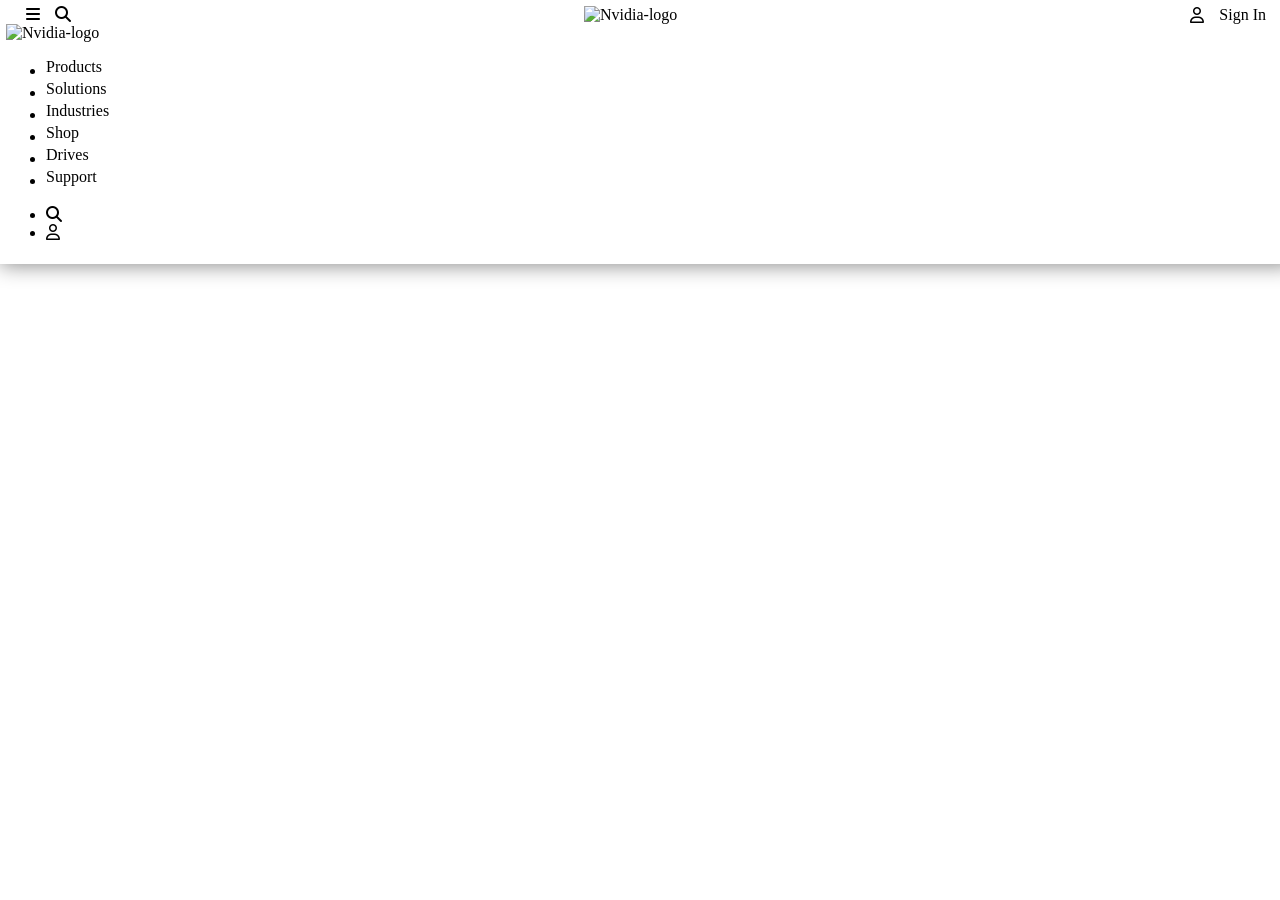
==== nvidia-site/index.html @ d1b40513 "wendy complete's navbar" ====
<!DOCTYPE html>
<html lang="en">
  <head>
    <meta charset="UTF-8" />
    <meta name="viewport" content="width=device-width, initial-scale=1.0" />
    <link rel="stylesheet" href="styles.css" />

    <link
      rel="stylesheet"
      href="https://cdnjs.cloudflare.com/ajax/libs/font-awesome/6.5.1/css/all.min.css"
    />

    <link href="https://unpkg.com/aos@2.3.4/dist/aos.css" rel="stylesheet" />

    <title>Nvidia</title>
  </head>
  <body>
    <header class="navBar">
      <nav
        class="lg:hidden navBar-section"
        role="navigation"
        aria-label="Main navigation"
      >
        <div data-aos="zoom-in" class="Icons flex justify-center items-center">
          <input
            type="checkbox"
            id="NavBar"
            aria-label="Open navigation menu"
            aria-controls="mobile-menu"
            aria-expanded="false"
          />
          <label for="NavBar">
            <i class="fa fa-bars" aria-hidden="true"></i>
          </label>

          <div class="NavMenu">
            <img
              src="https://blog.logomyway.com/wp-content/uploads/2022/01/NVIDIA-logo-768x224.png"
              alt="Nvidia-logo"
            />

            <div  class="border-transparent mt-10">
              <div>
                <input
                  type="checkbox"
                  id="products"
                  aria-controls="products-panel"
                  aria-expanded="false"
                />
                <label
                  for="products"
                  class="flex justify-between items-center p-2 LableOne"
                >
                  Products
                  <i class="fa-solid fa-chevron-down" aria-hidden="true"></i>
                </label>
                <div class="FirstAccordion">
                  <ul>
                    <li>Cloud Services</li>
                    <li>Data Center</li>
                    <li>Embedded System</li>
                    <li>Laptops</li>
                  </ul>
                </div>
              </div>
            </div>

            <div class="border-transparent">
              <div class="">
                <input type="checkbox" id="solutions" />
                <label
                  for="solutions"
                  class="flex justify-between items-center p-2"
                >
                  Solutions <i class="fa-solid fa-chevron-down"></i>
                </label>
                <div class="SecondAccordion">
                  <ul>
                    <li>Artifical Intelligence</li>
                    <li>Cloud and Data Center</li>
                    <li>Robotics and Edge AI</li>
                    <li>Autonomous Vehicles</li>
                  </ul>
                </div>
              </div>
            </div>

            <div class="border-transparent other-options">
              <ul role="list">
                <li tabindex="0">Industries</li>
                <li tabindex="0">Shop</li>
                <li tabindex="0">Drivers</li>
                <li tabindex="0">Support</li>
              </ul>
            </div>
          </div>

          <i
            class="fa-solid fa-magnifying-glass"
            role="button"
            aria-label="Search"
            tabindex="0"
          ></i>
        </div>

        <div data-aos="zoom-in" class="CompanyLogo">
          <img
            src="https://blog.logomyway.com/wp-content/uploads/2022/01/NVIDIA-logo-768x224.png"
            alt="Nvidia-logo"
          />
        </div>

        <div data-aos="zoom-in" class="SignIn" role="button" tabindex="0" aria-label="Sign in">
          <i class="fa-regular fa-user" aria-hidden="true"></i> Sign In
        </div>
      </nav>

      <nav
        class="hidden lg:flex justify-between"
        role="navigation"
        aria-label="Main navigation"
      >
        <div data-aos="zoom-in" class="CompanyLogo flex gap-20">
          <img
            src="https://blog.logomyway.com/wp-content/uploads/2022/01/NVIDIA-logo-768x224.png"
            alt="Nvidia-logo"
          />
        </div>

        <div data-aos="zoom-in" class="border-transparent flex">
          <ul class="NavBarUl flex justify-center items-center gap-20">
            <li>
              <div class="ProductLi">
                <span>Products</span>
                <div
                  class="border-transparent ProductData"
                  role="menu"
                  aria-label="Products submenu"
                >
                  <ul>
                    <li>Cloud Services</li>
                    <li>Data Center</li>
                    <li>Embedded System</li>
                    <li>Laptops</li>
                  </ul>

                  <div></div>
                </div>
              </div>
            </li>
            <li>
              <div class="SolutionLi">
                <span>Solutions</span>
                <div
                  class="border-transparent SolutionData"
                  role="menu"
                  aria-label="Solution submenu"
                >
                  <ul>
                    <li>Artifical Intelligence</li>
                    <li>Cloud and Data Center</li>
                    <li>Robotics and Edge AI</li>
                    <li>Autonomous Vehicles</li>
                  </ul>

                  <div></div>
                </div>
              </div>
            </li>
            <li><span>Industries</span></li>
            <li><span>Shop</span></li>
            <li><span>Drives</span></li>
            <li><span>Support</span></li>
          </ul>
        </div>

        <div data-aos="zoom-in" class="border-transparent flex mr-10">
          <ul class="flex justify-center items-center gap-5">
            <li>
              <i class="fa-solid fa-magnifying-glass"></i>
            </li>
            <li><i class="fa-regular fa-user"></i></li>
          </ul>
        </div>
      </nav>
    </header>

    <script src="https://cdn.tailwindcss.com"></script>
    <script src="https://unpkg.com/aos@2.3.4/dist/aos.js"></script>
  </body>

  <script>
    AOS.init({
      duration: 600,
      easing: "ease-out-cubic",
      once: false,
      offset: 80,
    });
  </script>
</html>
---- nvidia-site/styles.css ----
body {
  margin: 0;
  padding: 0;
  overflow-x: hidden;
  box-sizing: border-box;
}

.navBar {
  border: 1px solid transparent;
  padding: 5px;
  box-shadow: 0px 0px 20px 0.5px rgba(0, 0, 0, 0.477);
  position: fixed;
  width: 100%;
  top: 0;
}

.fa-bars {
  position: relative;
  z-index: 999;
}

.CompanyLogo img {
  width: 150px;
  height: 40px;
}

.navBar-section {
  display: flex;
  justify-content: space-between;
  align-items: center;
}

.Icons {
  padding-left: 20px;
  display: flex;
  gap: 15px;
  cursor: pointer;
}

.SignIn {
  padding-right: 20px;
  display: flex;
  gap: 15px;
  justify-content: center;
  align-items: center;
  cursor: pointer;
}

#NavBar {
  position: absolute;
  cursor: pointer;
  opacity: 0;
}

.NavMenu {
  border: 1px solid transparent;
  position: absolute;
  top: 0;
  left: 0;
  width: 100vw;
  height: 100vh;
  background-color: white;
  font-family: "Lucida Sans", "Lucida Sans Regular", "Lucida Grande",
    "Lucida Sans Unicode", Geneva, Verdana, sans-serif;
  padding: 40px 0px;
  transform: translateX(-100%);
  opacity: 0;
  transition: 0.7s ease all;
}

#NavBar:checked ~ .NavMenu {
  transform: translateX(0%);
  opacity: 1;
  transition: 0.7s ease all;
}

.NavMenu img {
  width: 200px;
  height: 70px;
  margin: auto;
}

#products,
#solutions {
  position: absolute;
  opacity: 0;
}

.FirstAccordion,
.SecondAccordion {
  height: 0px;
  overflow: hidden;
  transition: 0.6s ease all;
  background-color: rgba(227, 227, 227, 0.79);
}

.FirstAccordion ul li {
  margin-top: 20px;
  padding-left: 10px;
}

.SecondAccordion ul li {
  margin-top: 20px;
  padding-left: 10px;
}

#products:checked ~ .FirstAccordion {
  height: 200px;
  transition: 0.6s ease all;
}

#products:checked + label .fa-chevron-down {
  transition: 0.6s ease all;
  transform: rotate(180deg);
}

#solutions:checked ~ .SecondAccordion {
  height: 200px;
  transition: 0.6s ease all;
}

#solutions:checked + label .fa-chevron-down {
  transition: 0.6s ease all;
  transform: rotate(180deg);
}

.other-options ul li {
  padding: 5px;
  margin-top: 5px;
}

.NavBarUl li span {
  display: inline-block;
  cursor: pointer;
  overflow: hidden;
  position: relative;
}

.NavBarUl li span::before {
  content: "";
  border: 1px solid transparent;
  position: absolute;
  bottom: 0;
  width: 100%;
  transition: 0.7s ease all;
  transform: translateX(-100%);
}

.NavBarUl li span:hover::before {
  transition: 0.7s ease all;
  transform: translateX(0%);
}

.ProductData,
.SolutionData {
  border: 2px solid green;
  position: absolute;
  width: 200px;
  height: 200px;
  bottom: -210px;
  background-color: white;
  opacity: 0;
  transform: translateY(20px);
  transition: 0.7s ease all;
  pointer-events: none;
  visibility: hidden;
  display: flex;
  justify-content: center;
  align-items: center;
  text-align: center;
  border-radius: 20px;
  box-shadow: 0px 0px 20px 0.5px rgba(0, 0, 0, 0.505);
}

.ProductData ul li {
  position: relative;
  margin-top: 10px;
}

.SolutionData ul li {
  position: relative;
  margin-top: 10px;
}

.ProductLi:hover .ProductData,
.ProductData:hover {
  border: 2px solid green;
  opacity: 1;
  transform: translateY(0);
  pointer-events: auto;
  visibility: visible;
}

.SolutionLi { position: relative; }

.SolutionLi:hover .SolutionData,
.SolutionData:hover {
  border: 2px solid green;
  opacity: 1;
  transform: translateY(0);
  pointer-events: auto;
  visibility: visible;
}
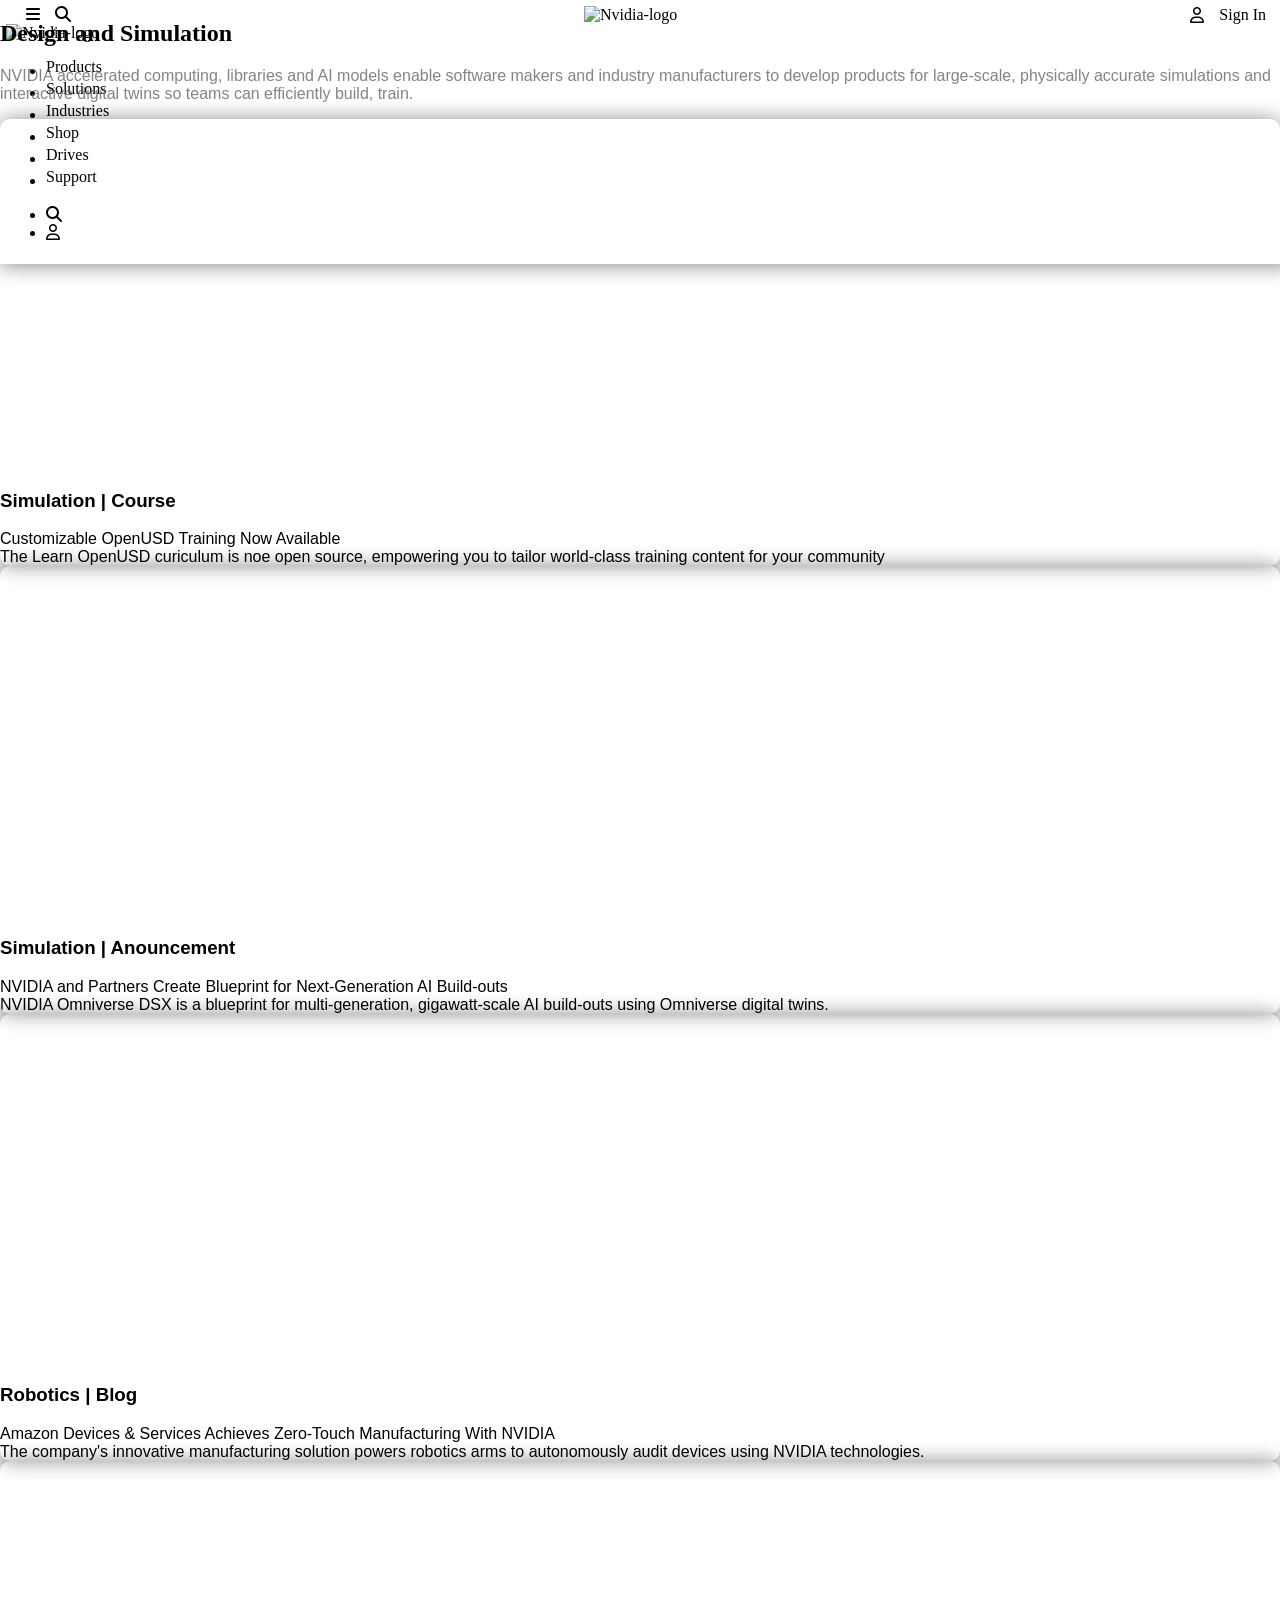
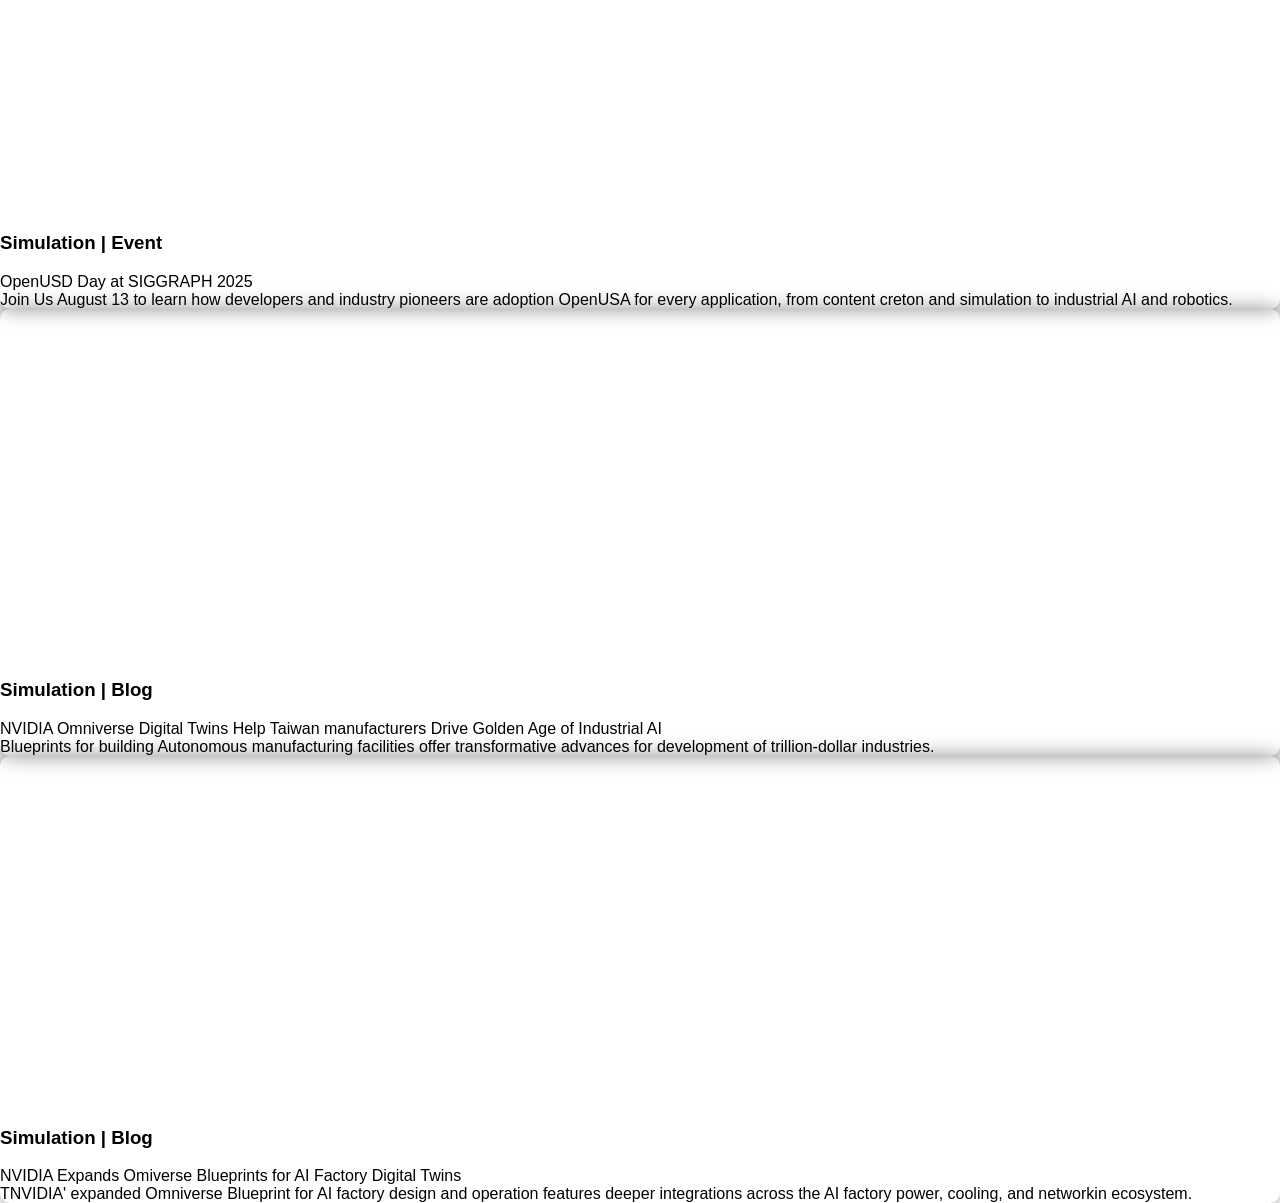
==== commit fe5b24eb: "add design section wendy done it" ====
--- a/nvidia-site/index.html
+++ b/nvidia-site/index.html
@@ -1,4 +1,4 @@
-<!DOCTYPE html>
+<!doctype html>
 <html lang="en">
   <head>
     <meta charset="UTF-8" />
@@ -39,7 +39,7 @@
               alt="Nvidia-logo"
             />
 
-            <div  class="border-transparent mt-10">
+            <div class="border-transparent mt-10">
               <div>
                 <input
                   type="checkbox"
@@ -110,7 +110,13 @@
           />
         </div>
 
-        <div data-aos="zoom-in" class="SignIn" role="button" tabindex="0" aria-label="Sign in">
+        <div
+          data-aos="zoom-in"
+          class="SignIn"
+          role="button"
+          tabindex="0"
+          aria-label="Sign in"
+        >
           <i class="fa-regular fa-user" aria-hidden="true"></i> Sign In
         </div>
       </nav>
@@ -185,6 +191,131 @@
       </nav>
     </header>
 
+    <!-- Wendy doing design section -->
+
+    <section class="design-section mt-20 text-center" aria-labelledby="design-heading">
+      <h2 class="font-[500] text-[30px]" data-aos="zoom-in">
+        Design and Simulation
+      </h2>
+
+      <p
+        class="text-center w-[80%] m-auto mt-5 DesignSubHead"
+        data-aos="zoom-in"
+      >
+        NVIDIA accelerated computing, libraries and AI models enable software
+        makers and industry manufacturers to develop products for large-scale,
+        physically accurate simulations and interactive digital twins so teams
+        can efficiently build, train.
+      </p>
+
+      <div class=" flex flex-wrap justify-center gap-10 DesignCards" role="list">
+
+        <article
+          class="border-2 border-gray-300 w-[80%] md:w-[450px] mt-5 DesignOne"
+          role="listitem"
+          data-aos="zoom-in"
+        >
+          <div class="imgsectionOne" aria-hidden="true"></div>
+          <h3 class="mt-5 font-[600] text-[22px] headOne">
+            Simulation | Course
+          </h3>
+          <div class="mt-4 text-[18px] w-[80%] m-auto subHeadOne">
+            Customizable OpenUSD Training Now Available
+          </div>
+          <div class="m-5 text-[15px] LinesHeadOne">
+            The Learn OpenUSD curiculum is noe open source, empowering you to
+            tailor world-class training content for your community
+          </div>
+        </article>
+
+        <article 
+          class="mt-5 border-2 border-gray-300 w-[80%]  md:w-[450px] DesignTwo"
+          data-aos="zoom-in"
+          role="listitem"
+        >
+          <div class="imgsectionTwo" aria-hidden="true"></div>
+          <h3 class="mt-5 font-[600] text-[22px] headTwo">
+            Simulation | Anouncement
+          </h3>
+          <div class="mt-4 text-[18px] w-[80%] m-auto subHeadTwo">
+            NVIDIA and Partners Create Blueprint for Next-Generation AI Build-outs
+          </div>
+          <div class="m-5 text-[15px] LinesHeadTwo">
+            NVIDIA Omniverse DSX is a blueprint for multi-generation, gigawatt-scale AI build-outs using Omniverse digital twins.
+          </div>
+        </article>
+
+        <article
+          class="mt-5 border-2 border-gray-300 w-[80%]  md:w-[450px] DesignThree"
+          data-aos="zoom-in"
+          role="listitem"
+        >
+          <div class="imgsectionThree" aria-hidden="true"></div>
+          <h3 class="mt-5 font-[600] text-[22px] headThree">
+            Robotics | Blog
+          </h3>
+          <div class="mt-4 text-[18px] w-[80%] m-auto subHeadThree">
+            Amazon Devices & Services Achieves Zero-Touch Manufacturing With NVIDIA
+          </div>
+          <div class="m-5 text-[15px] LinesHeadThree">
+            The company's innovative manufacturing solution powers robotics arms to autonomously audit devices using NVIDIA technologies. 
+          </div>
+        </article>
+
+        <article
+          class="mt-5 border-2 border-gray-300 w-[80%]  md:w-[450px] DesignFour"
+          data-aos="zoom-in"
+          role="listitem"
+        >
+          <div class="imgsectionFour" aria-hidden="true"></div>
+          <h3 class="mt-5 font-[600] text-[22px] headFour">
+            Simulation | Event
+          </h3>
+          <div class="mt-4 text-[18px] w-[80%] m-auto subHeadFour">
+            OpenUSD Day at SIGGRAPH 2025
+          </div>
+          <div class="m-5 text-[15px] LinesHeadFour">
+            Join Us August 13 to learn how developers and industry pioneers are adoption OpenUSA for every application, from content creton and simulation to industrial AI and robotics. 
+          </div>
+        </article>
+
+        <article
+          class="mt-5 border-2 border-gray-300 w-[80%]  md:w-[450px] DesignFive"
+          data-aos="zoom-in"
+          role="listitem"
+        >
+          <div class="imgsectionFive" aria-hidden="true"></div>
+          <h3 class="mt-5 font-[600] text-[22px] headFive">
+            Simulation | Blog
+          </h3>
+          <div class="mt-4 text-[18px] w-[80%] m-auto subHeadFive">
+            NVIDIA Omniverse Digital Twins Help Taiwan manufacturers Drive Golden Age of Industrial AI
+          </div>
+          <div class="m-5 text-[15px] LinesHeadFive">
+            Blueprints for building Autonomous manufacturing facilities offer transformative advances for development of trillion-dollar industries.
+          </div>
+        </article>
+
+        <article
+          class="mt-5 border border-2 border-gray-300 w-[80%]  md:w-[450px] DesignSix"
+          role="listitem"
+          data-aos="zoom-in"
+        >
+          <div class="imgsectionSix" aria-hidden="true"></div>
+          <h3 class="mt-5 font-[600] text-[22px] headSix">
+            Simulation | Blog
+          </h3>
+          <div class="mt-4 text-[18px] w-[80%] m-auto subHeadSix">
+            NVIDIA Expands Omiverse Blueprints for AI Factory Digital Twins
+          </div>
+          <div class="m-5 text-[15px] LinesHeadSix">
+            TNVIDIA' expanded Omniverse Blueprint for AI factory design and operation features deeper integrations across the AI factory power, cooling, and networkin ecosystem.
+          </div>
+        </article>
+
+      </div>
+    </section>
+
     <script src="https://cdn.tailwindcss.com"></script>
     <script src="https://unpkg.com/aos@2.3.4/dist/aos.js"></script>
   </body>
--- a/nvidia-site/styles.css
+++ b/nvidia-site/styles.css
@@ -60,7 +60,8 @@
   width: 100vw;
   height: 100vh;
   background-color: white;
-  font-family: "Lucida Sans", "Lucida Sans Regular", "Lucida Grande",
+  font-family:
+    "Lucida Sans", "Lucida Sans Regular", "Lucida Grande",
     "Lucida Sans Unicode", Geneva, Verdana, sans-serif;
   padding: 40px 0px;
   transform: translateX(-100%);
@@ -191,7 +192,9 @@
   visibility: visible;
 }
 
-.SolutionLi { position: relative; }
+.SolutionLi {
+  position: relative;
+}
 
 .SolutionLi:hover .SolutionData,
 .SolutionData:hover {
@@ -201,3 +204,56 @@
   pointer-events: auto;
   visibility: visible;
 }
+
+.DesignSubHead {
+  font-family: "Roboto", sans-serif;
+  color: rgba(94, 94, 94, 0.765);
+}
+
+.DesignOne, .DesignTwo, .DesignThree, .DesignFour, .DesignFive, .DesignSix {
+  box-shadow: 0px 0px 20px 0.2px rgba(0, 0, 0, 0.432);
+  border-radius: 10px;
+  overflow: hidden;
+}
+
+.DesignCards {
+  font-family: "Roboto", sans-serif;
+}
+
+.imgsectionOne, .imgsectionTwo, .imgsectionThree, .imgsectionFour, .imgsectionFive, .imgsectionSix {
+  height: 350px;
+  border: 1px solid transparent;
+  background-position: center;
+  background-repeat: no-repeat;
+  background-size: cover;
+}
+
+.imgsectionOne {
+  background-image: url(https://www.nvidia.com/content/dam/en-zz/Solutions/learn/learning-path/openusd/learn-openusd-og-1200x630.jpg);
+}
+
+
+.imgsectionTwo {
+  background-image: url(https://gam3s.gg/_next/image/?url=https%3A%2F%2Fassets.gam3s.gg%2FNvidia_Unveils_AI_Blueprint_to_Transform_Video_Analysis_e79e3f368a.png&w=3840&q=75);
+}
+
+
+.imgsectionThree {
+  background-image: url(https://blogs.nvidia.com/wp-content/uploads/2025/09/UK-Visit-MAT10296_isp.jpg);
+}
+
+
+.imgsectionFour {
+  background-image: url(https://aousd.org/wp-content/uploads/sites/28/2024/08/unnamed-3-1024x677.png);
+}
+
+
+.imgsectionFive {
+  background-image: url(https://blogs.nvidia.com/wp-content/uploads/2025/05/PRESS-ov-cptx25-ai-factory-digital-twin-press-1600x900-2.png);
+}
+
+
+.imgsectionSix {
+  background-image: url(https://developer-blogs.nvidia.com/wp-content/uploads/2025/05/nvidia-air-topology-1.png);
+}
+
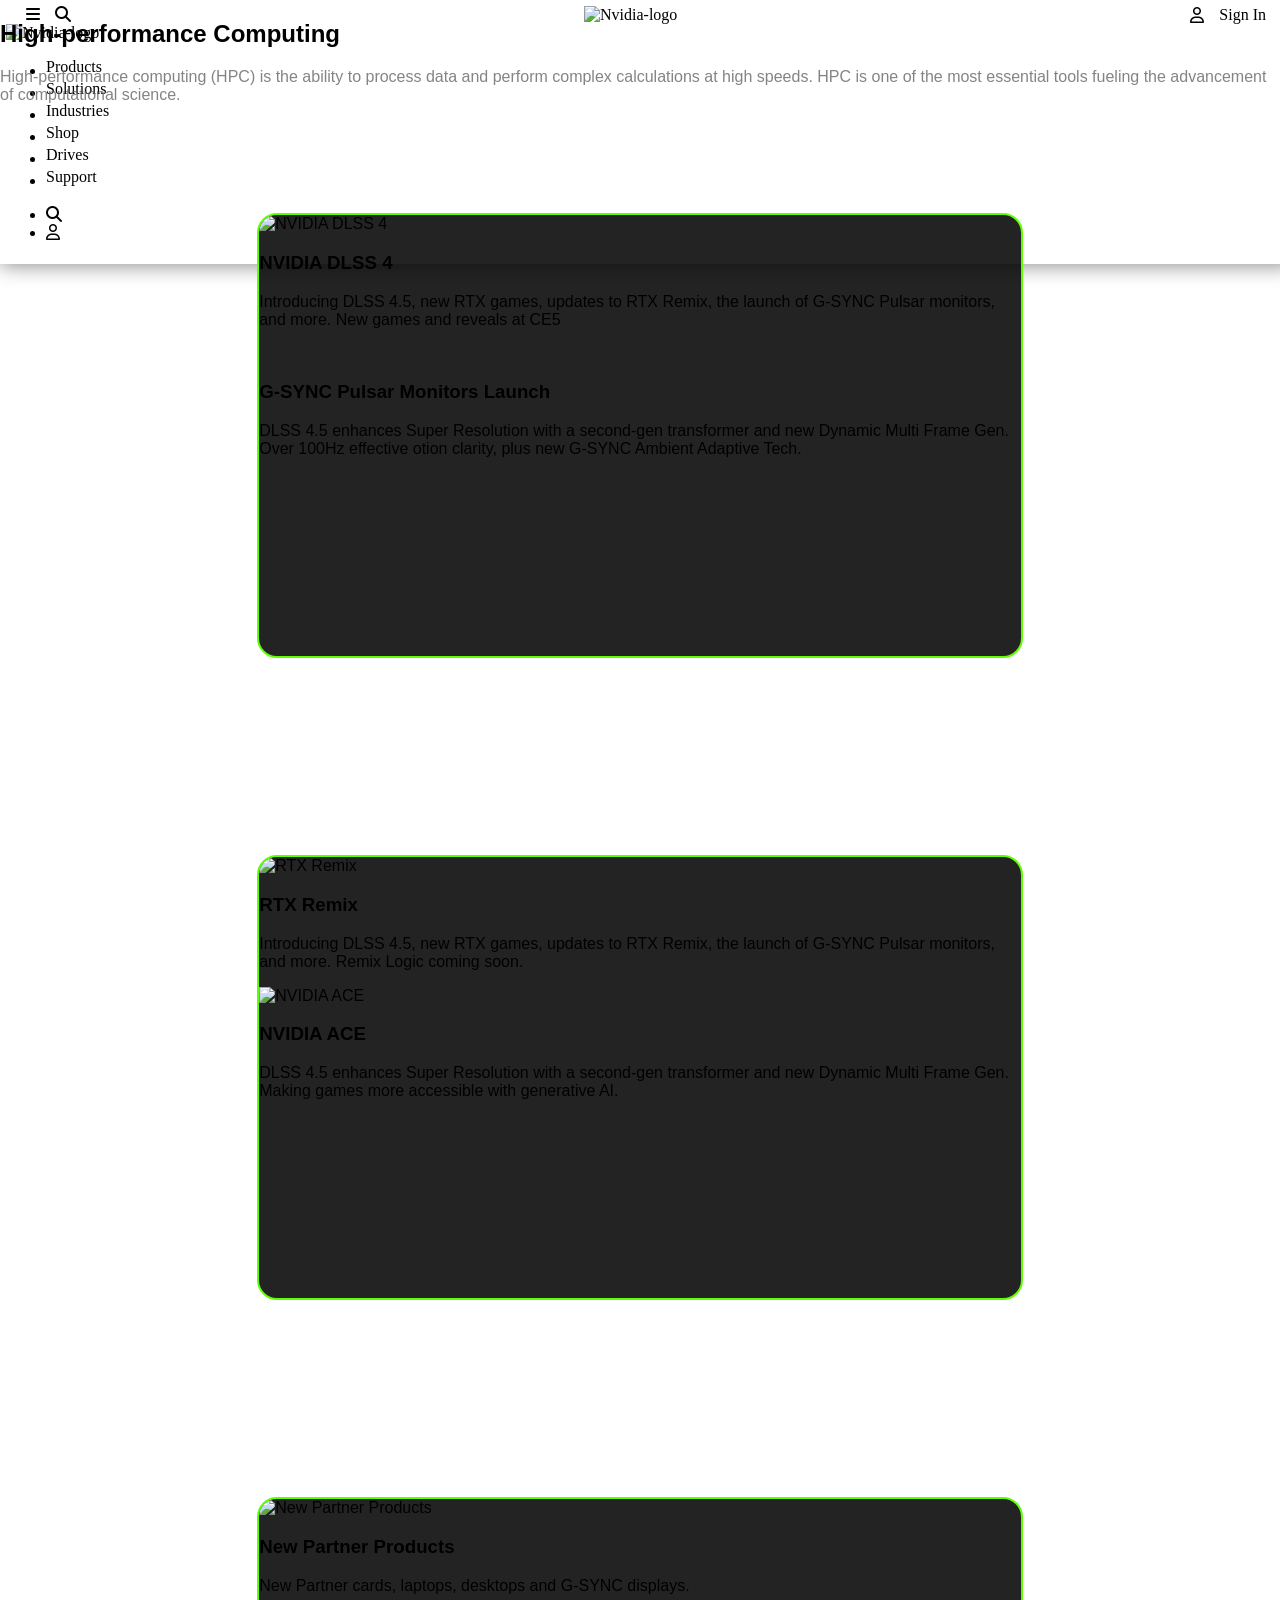
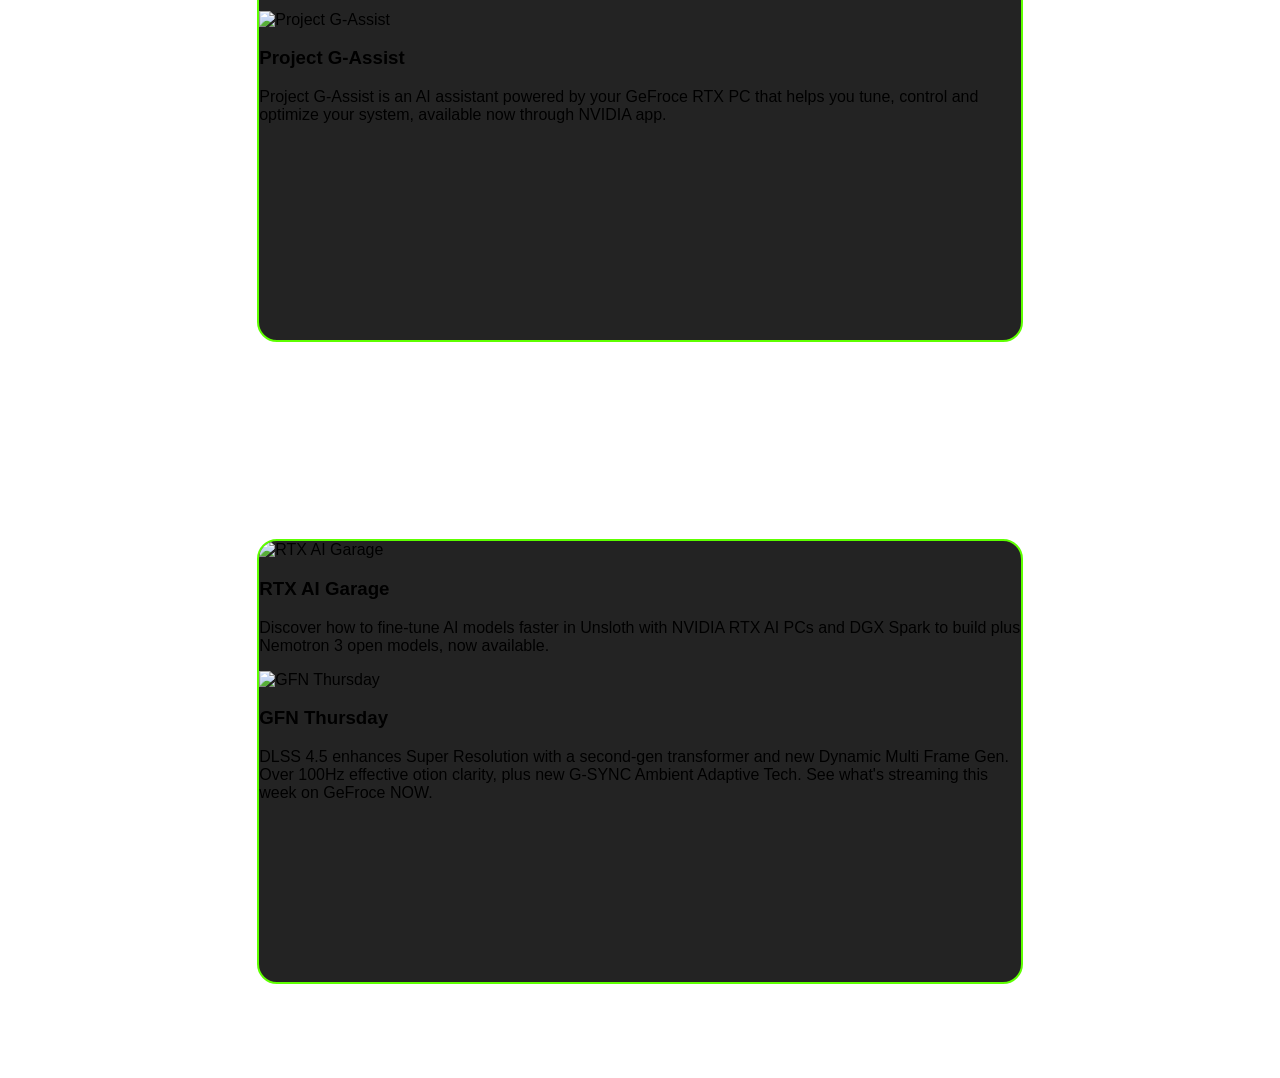
==== commit ae371503: "wendy done gaming and creating section" ====
--- a/nvidia-site/index.html
+++ b/nvidia-site/index.html
@@ -191,129 +191,146 @@
       </nav>
     </header>
 
-    <!-- Wendy doing design section -->
-
-    <section class="design-section mt-20 text-center" aria-labelledby="design-heading">
-      <h2 class="font-[500] text-[30px]" data-aos="zoom-in">
-        Design and Simulation
-      </h2>
-
-      <p
-        class="text-center w-[80%] m-auto mt-5 DesignSubHead"
-        data-aos="zoom-in"
-      >
-        NVIDIA accelerated computing, libraries and AI models enable software
-        makers and industry manufacturers to develop products for large-scale,
-        physically accurate simulations and interactive digital twins so teams
-        can efficiently build, train.
-      </p>
-
-      <div class=" flex flex-wrap justify-center gap-10 DesignCards" role="list">
-
-        <article
-          class="border-2 border-gray-300 w-[80%] md:w-[450px] mt-5 DesignOne"
-          role="listitem"
+    <section class="gaming-section text-center mt-60">
+      <div class="gamingZone">
+        <h2 class="font-[500] text-[30px]" data-aos="zoom-in">
+          High-performance Computing
+        </h2>
+        <p
+          class="text-center w-[80%] m-auto mt-5 GamingSubHead"
           data-aos="zoom-in"
         >
-          <div class="imgsectionOne" aria-hidden="true"></div>
-          <h3 class="mt-5 font-[600] text-[22px] headOne">
-            Simulation | Course
-          </h3>
-          <div class="mt-4 text-[18px] w-[80%] m-auto subHeadOne">
-            Customizable OpenUSD Training Now Available
-          </div>
-          <div class="m-5 text-[15px] LinesHeadOne">
-            The Learn OpenUSD curiculum is noe open source, empowering you to
-            tailor world-class training content for your community
+          High-performance computing (HPC) is the ability to process data and
+          perform complex calculations at high speeds. HPC is one of the most
+          essential tools fueling the advancement of computational science.
+        </p>
+      </div>
+
+      <main class="flex justify-center items-center flex-wrap">
+        <article class="FirstGame" data-aos="zoom-in">
+          <div class="FirsGameContent">
+
+            <div class="flex justify-center items-center flex-col">
+              <img
+                class="w-[300px] h-[150px] rounded-xl mt-5"
+                src="https://p1-ofp.static.pub/ShareResource/GTAP/nvidiartx50series/img/dlss4.png"
+                alt="NVIDIA DLSS 4"
+              />
+              <h1 class="text-[white] font-[600] text-[20px] mt-5">NVIDIA DLSS 4</h1>
+              <p class="text-[white] font-[500] text-[16px] w-[80%] mt-5">
+                Introducing DLSS 4.5, new RTX games, updates to RTX Remix, the
+                launch of G-SYNC Pulsar monitors, and more. New games and
+                reveals at CE5
+              </p>
+            </div>
+
+            <div class="flex justify-center items-center flex-col mt-5">
+              <img
+                class="w-[300px] h-[150px]"
+                src="https://manilainsight.com/wp-content/uploads/2024/09/Predator-XB273U-F5-03.png"
+                alt=""
+              />
+              <h1 class="text-[white] font-[600] text-[20px] mt-5">G-SYNC Pulsar Monitors Launch</h1>
+              <p class="text-[white] font-[500] text-[16px] w-[80%] mt-5 mb-5">
+                DLSS 4.5 enhances Super Resolution with a second-gen transformer
+                and new Dynamic Multi Frame Gen. Over 100Hz effective otion
+                clarity, plus new G-SYNC Ambient Adaptive Tech.
+              </p>
+            </div>
           </div>
         </article>
 
-        <article 
-          class="mt-5 border-2 border-gray-300 w-[80%]  md:w-[450px] DesignTwo"
-          data-aos="zoom-in"
-          role="listitem"
-        >
-          <div class="imgsectionTwo" aria-hidden="true"></div>
-          <h3 class="mt-5 font-[600] text-[22px] headTwo">
-            Simulation | Anouncement
-          </h3>
-          <div class="mt-4 text-[18px] w-[80%] m-auto subHeadTwo">
-            NVIDIA and Partners Create Blueprint for Next-Generation AI Build-outs
-          </div>
-          <div class="m-5 text-[15px] LinesHeadTwo">
-            NVIDIA Omniverse DSX is a blueprint for multi-generation, gigawatt-scale AI build-outs using Omniverse digital twins.
+        <article class=" SecondGame" data-aos="zoom-in">
+          <div class="SecondGameContent">
+            <div class="flex justify-center items-center flex-col mt-5">
+              <img
+                class="w-[300px] h-[150px]"
+                src="https://windows-cdn.softpedia.com/screenshots/NVIDIA-RTX-Remix_1.png"
+                alt="RTX Remix"
+              />
+              <h1 class="text-[white] font-[600] text-[20px] mt-5">RTX Remix</h1>
+              <p class="text-[white] font-[500] text-[16px] w-[80%] mt-5">
+                Introducing DLSS 4.5, new RTX games, updates to RTX Remix, the
+                launch of G-SYNC Pulsar monitors, and more. Remix Logic coming
+                soon.
+              </p>
+            </div>
+
+            <div class="flex justify-center items-center flex-col mt-5">
+              <img
+                class="w-[300px] h-[150px]"
+                src="https://developer.download.nvidia.com/images/ace/nvidia-kairos.jpg"
+                alt="NVIDIA ACE"
+              />
+              <h1 class="text-[white] font-[600] text-[20px] mt-5">NVIDIA ACE</h1>
+              <p class="text-[white] font-[500] text-[16px] w-[80%] mt-5 mb-5">
+                DLSS 4.5 enhances Super Resolution with a second-gen transformer
+                and new Dynamic Multi Frame Gen. Making games more accessible
+                with generative AI.
+              </p>
+            </div>
           </div>
         </article>
 
-        <article
-          class="mt-5 border-2 border-gray-300 w-[80%]  md:w-[450px] DesignThree"
-          data-aos="zoom-in"
-          role="listitem"
-        >
-          <div class="imgsectionThree" aria-hidden="true"></div>
-          <h3 class="mt-5 font-[600] text-[22px] headThree">
-            Robotics | Blog
-          </h3>
-          <div class="mt-4 text-[18px] w-[80%] m-auto subHeadThree">
-            Amazon Devices & Services Achieves Zero-Touch Manufacturing With NVIDIA
-          </div>
-          <div class="m-5 text-[15px] LinesHeadThree">
-            The company's innovative manufacturing solution powers robotics arms to autonomously audit devices using NVIDIA technologies. 
+        <article class="ThirdGame" data-aos="zoom-in">
+          <div class="ThirdGameContent">
+            <div class="flex justify-center items-center flex-col mt-5">
+              <img
+                class="w-[300px] h-[150px]"
+                src="https://blogs.nvidia.com/wp-content/uploads/2025/05/DSC_8547_blogsize.jpg"
+                alt="New Partner Products"
+              />
+              <h1 class="text-[white] font-[600] text-[20px] mt-5">New Partner Products</h1>
+              <p class="text-[white] font-[500] text-[16px] w-[80%] mt-5">
+                New Partner cards, laptops, desktops and G-SYNC displays.
+              </p>
+            </div>
+
+            <div class="flex justify-center items-center flex-col mt-5 mb-5">
+              <img
+                class="w-[300px] h-[150px]"
+                src="https://cdn.wccftech.com/wp-content/uploads/2025/08/NVIDIA-App-Project-G-Assist-Gamescom-2025-Update.png"
+                alt="Project G-Assist"
+              />
+              <h1 class="text-[white] font-[600] text-[20px] mt-5">Project G-Assist</h1>
+              <p class="text-[white] font-[500] text-[16px] w-[80%] mt-5">
+                 Project G-Assist is an AI assistant powered by your GeFroce RTX PC that helps you tune, control and optimize your system, available now through NVIDIA app.
+              </p>
+            </div>
           </div>
         </article>
 
-        <article
-          class="mt-5 border-2 border-gray-300 w-[80%]  md:w-[450px] DesignFour"
-          data-aos="zoom-in"
-          role="listitem"
-        >
-          <div class="imgsectionFour" aria-hidden="true"></div>
-          <h3 class="mt-5 font-[600] text-[22px] headFour">
-            Simulation | Event
-          </h3>
-          <div class="mt-4 text-[18px] w-[80%] m-auto subHeadFour">
-            OpenUSD Day at SIGGRAPH 2025
-          </div>
-          <div class="m-5 text-[15px] LinesHeadFour">
-            Join Us August 13 to learn how developers and industry pioneers are adoption OpenUSA for every application, from content creton and simulation to industrial AI and robotics. 
+        <article class="FourthGame" data-aos="zoom-in">
+          <div class="FourthGameContent">
+            <div class="flex justify-center items-center flex-col mt-5">
+              <img
+                class="w-[300px] h-[150px]"
+                src="https://blogs.nvidia.com/wp-content/uploads/2025/09/msft-trellis-nim-nv-blog-1280x680-1.jpg"
+                alt="RTX AI Garage"
+              />
+              <h1 class="text-[white] font-[600] text-[20px] mt-5">RTX AI Garage</h1>
+              <p class="text-[white] font-[500] text-[16px] w-[80%] mt-5">
+                Discover how to fine-tune AI models faster in Unsloth with NVIDIA RTX AI PCs and DGX Spark to build plus Nemotron 3 open models, now available.
+              </p>
+            </div>
+
+            <div class="flex justify-center items-center flex-col mt-5 mb-5">
+              <img
+                class="w-[300px] h-[150px]"
+                src="https://preview.redd.it/gfn-thursday-updates-june-13-2024-v0-gz0eg6xdcc6d1.png?width=1593&format=png&auto=webp&s=a2b28a4cd1c8c77c78dcf47a16d425b25fb83ac1"
+                alt="GFN Thursday"
+              />
+              <h1 class="text-[white] font-[600] text-[20px] mt-5">GFN Thursday</h1>
+              <p class="text-[white] font-[500] text-[16px] w-[80%] mt-5">
+                DLSS 4.5 enhances Super Resolution with a second-gen transformer
+                and new Dynamic Multi Frame Gen. Over 100Hz effective otion
+                clarity, plus new G-SYNC Ambient Adaptive Tech.
+                See what's streaming this week on GeFroce NOW.
+              </p>
+            </div>
           </div>
         </article>
-
-        <article
-          class="mt-5 border-2 border-gray-300 w-[80%]  md:w-[450px] DesignFive"
-          data-aos="zoom-in"
-          role="listitem"
-        >
-          <div class="imgsectionFive" aria-hidden="true"></div>
-          <h3 class="mt-5 font-[600] text-[22px] headFive">
-            Simulation | Blog
-          </h3>
-          <div class="mt-4 text-[18px] w-[80%] m-auto subHeadFive">
-            NVIDIA Omniverse Digital Twins Help Taiwan manufacturers Drive Golden Age of Industrial AI
-          </div>
-          <div class="m-5 text-[15px] LinesHeadFive">
-            Blueprints for building Autonomous manufacturing facilities offer transformative advances for development of trillion-dollar industries.
-          </div>
-        </article>
-
-        <article
-          class="mt-5 border border-2 border-gray-300 w-[80%]  md:w-[450px] DesignSix"
-          role="listitem"
-          data-aos="zoom-in"
-        >
-          <div class="imgsectionSix" aria-hidden="true"></div>
-          <h3 class="mt-5 font-[600] text-[22px] headSix">
-            Simulation | Blog
-          </h3>
-          <div class="mt-4 text-[18px] w-[80%] m-auto subHeadSix">
-            NVIDIA Expands Omiverse Blueprints for AI Factory Digital Twins
-          </div>
-          <div class="m-5 text-[15px] LinesHeadSix">
-            TNVIDIA' expanded Omniverse Blueprint for AI factory design and operation features deeper integrations across the AI factory power, cooling, and networkin ecosystem.
-          </div>
-        </article>
-
-      </div>
+      </main>
     </section>
 
     <script src="https://cdn.tailwindcss.com"></script>
--- a/nvidia-site/styles.css
+++ b/nvidia-site/styles.css
@@ -205,55 +205,74 @@
   visibility: visible;
 }
 
-.DesignSubHead {
+.gaming-section {
+  font-family: "Roboto", sans-serif;
+}
+
+.GamingSubHead {
   font-family: "Roboto", sans-serif;
   color: rgba(94, 94, 94, 0.765);
 }
 
-.DesignOne, .DesignTwo, .DesignThree, .DesignFour, .DesignFive, .DesignSix {
-  box-shadow: 0px 0px 20px 0.2px rgba(0, 0, 0, 0.432);
-  border-radius: 10px;
-  overflow: hidden;
-}
-
-.DesignCards {
-  font-family: "Roboto", sans-serif;
-}
-
-.imgsectionOne, .imgsectionTwo, .imgsectionThree, .imgsectionFour, .imgsectionFive, .imgsectionSix {
-  height: 350px;
-  border: 1px solid transparent;
+.FirstGame,
+.SecondGame,
+.ThirdGame,
+.FourthGame {
+  border: 1px solid transparent;
+  width: 85%;
+  margin: auto;
+  margin-top: 10px;
+  height: 70vh;
   background-position: center;
   background-repeat: no-repeat;
   background-size: cover;
-}
-
-.imgsectionOne {
-  background-image: url(https://www.nvidia.com/content/dam/en-zz/Solutions/learn/learning-path/openusd/learn-openusd-og-1200x630.jpg);
-}
-
-
-.imgsectionTwo {
-  background-image: url(https://gam3s.gg/_next/image/?url=https%3A%2F%2Fassets.gam3s.gg%2FNvidia_Unveils_AI_Blueprint_to_Transform_Video_Analysis_e79e3f368a.png&w=3840&q=75);
-}
-
-
-.imgsectionThree {
-  background-image: url(https://blogs.nvidia.com/wp-content/uploads/2025/09/UK-Visit-MAT10296_isp.jpg);
-}
-
-
-.imgsectionFour {
-  background-image: url(https://aousd.org/wp-content/uploads/sites/28/2024/08/unnamed-3-1024x677.png);
-}
-
-
-.imgsectionFive {
-  background-image: url(https://blogs.nvidia.com/wp-content/uploads/2025/05/PRESS-ov-cptx25-ai-factory-digital-twin-press-1600x900-2.png);
-}
-
-
-.imgsectionSix {
-  background-image: url(https://developer-blogs.nvidia.com/wp-content/uploads/2025/05/nvidia-air-topology-1.png);
-}
-
+  border-radius: 20px;
+  position: relative;
+  display: flex;
+  justify-content: center;
+  align-items: center;
+}
+
+.FirstGame {
+  background-image: url(https://www.nvidia.com/content/dam/en-zz/Solutions/geforce/ada/rtx-4090/nvidia-encoder.jpg);
+}
+
+.SecondGame {
+  background-image: url(https://images.fonearena.com/blog/wp-content/uploads/2020/02/Nvidia-GeForce-Now.jpg);
+}
+
+.ThirdGame {
+  background-image: url(https://www.nvidia.com/content/dam/en-zz/Solutions/geforce/laptops/50-series/geforce-rtx-50-series-laptops-learn-og-1200x630@2x.jpg);
+}
+
+.FourthGame {
+  background-image: url(https://www.pcworld.com/wp-content/uploads/2022/12/death-stranding-100851190-orig.jpg?quality=50&strip=all);
+}
+
+@media (max-width: 768px) {
+  .FirsGameContent,
+  .SecondGameContent,
+  .ThirdGameContent,
+  .FourthGameContent {
+    border: 2px solid rgb(94, 255, 0);
+    width: 90%;
+    height: 80%;
+    border-radius: 20px;
+    overflow: auto;
+    background-color: rgba(0, 0, 0, 0.863);
+  }
+}
+
+@media (min-width: 768px) {
+  .FirsGameContent,
+  .SecondGameContent,
+  .ThirdGameContent,
+  .FourthGameContent {
+    border: 2px solid rgb(94, 255, 0);
+    width: 70%;
+    height: 70%;
+    overflow: auto;
+    border-radius: 20px;
+    background-color: rgba(0, 0, 0, 0.863);
+  }
+}
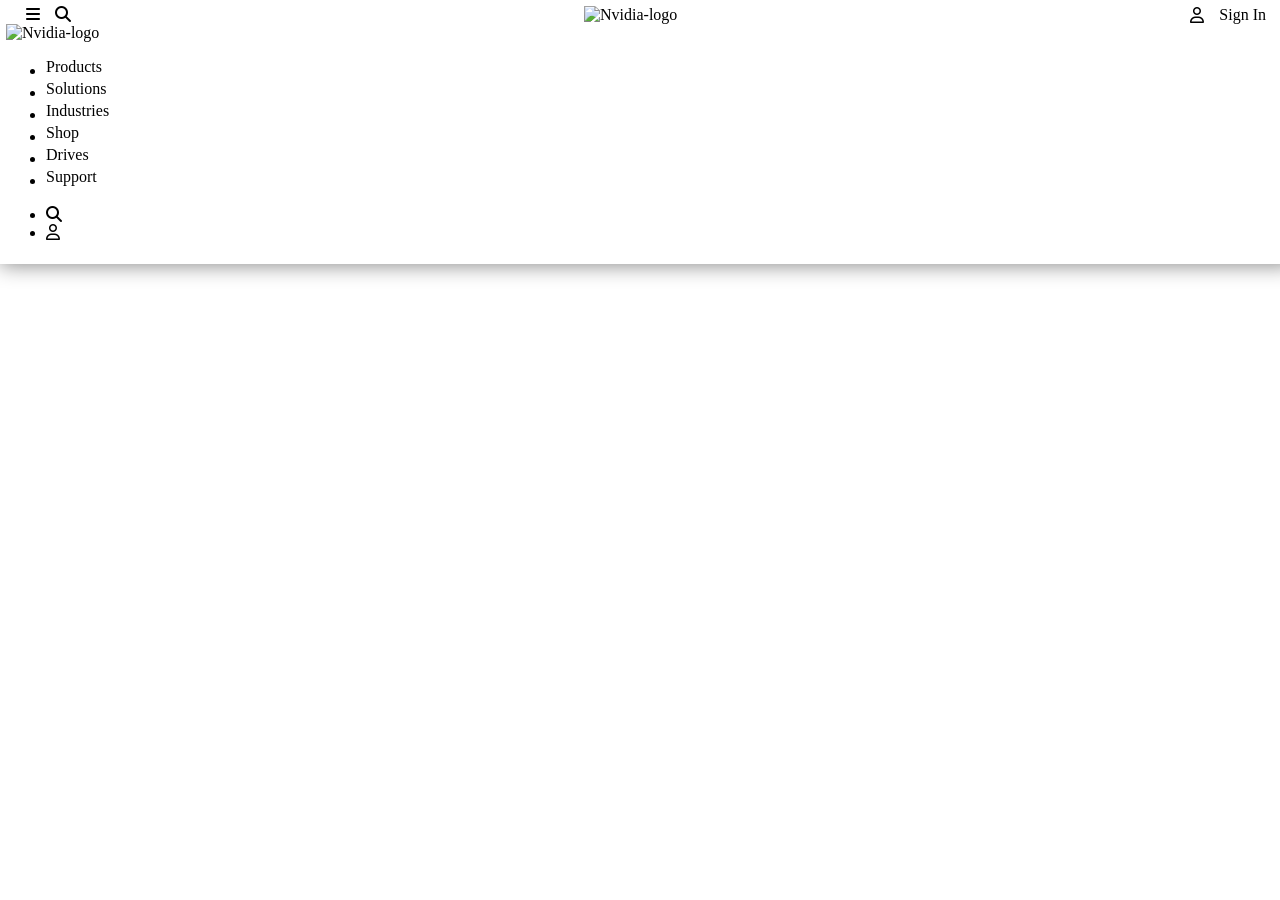
==== commit b16dc9db: "add hero section and update navbar" ====
--- a/nvidia-site/index.html
+++ b/nvidia-site/index.html
@@ -1,4 +1,4 @@
-<!doctype html>
+<!DOCTYPE html>
 <html lang="en">
   <head>
     <meta charset="UTF-8" />
@@ -39,7 +39,7 @@
               alt="Nvidia-logo"
             />
 
-            <div class="border-transparent mt-10">
+            <div  class="border-transparent mt-10">
               <div>
                 <input
                   type="checkbox"
@@ -110,13 +110,7 @@
           />
         </div>
 
-        <div
-          data-aos="zoom-in"
-          class="SignIn"
-          role="button"
-          tabindex="0"
-          aria-label="Sign in"
-        >
+        <div data-aos="zoom-in" class="SignIn" role="button" tabindex="0" aria-label="Sign in">
           <i class="fa-regular fa-user" aria-hidden="true"></i> Sign In
         </div>
       </nav>
@@ -191,148 +185,6 @@
       </nav>
     </header>
 
-    <section class="gaming-section text-center mt-60">
-      <div class="gamingZone">
-        <h2 class="font-[500] text-[30px]" data-aos="zoom-in">
-          High-performance Computing
-        </h2>
-        <p
-          class="text-center w-[80%] m-auto mt-5 GamingSubHead"
-          data-aos="zoom-in"
-        >
-          High-performance computing (HPC) is the ability to process data and
-          perform complex calculations at high speeds. HPC is one of the most
-          essential tools fueling the advancement of computational science.
-        </p>
-      </div>
-
-      <main class="flex justify-center items-center flex-wrap">
-        <article class="FirstGame" data-aos="zoom-in">
-          <div class="FirsGameContent">
-
-            <div class="flex justify-center items-center flex-col">
-              <img
-                class="w-[300px] h-[150px] rounded-xl mt-5"
-                src="https://p1-ofp.static.pub/ShareResource/GTAP/nvidiartx50series/img/dlss4.png"
-                alt="NVIDIA DLSS 4"
-              />
-              <h1 class="text-[white] font-[600] text-[20px] mt-5">NVIDIA DLSS 4</h1>
-              <p class="text-[white] font-[500] text-[16px] w-[80%] mt-5">
-                Introducing DLSS 4.5, new RTX games, updates to RTX Remix, the
-                launch of G-SYNC Pulsar monitors, and more. New games and
-                reveals at CE5
-              </p>
-            </div>
-
-            <div class="flex justify-center items-center flex-col mt-5">
-              <img
-                class="w-[300px] h-[150px]"
-                src="https://manilainsight.com/wp-content/uploads/2024/09/Predator-XB273U-F5-03.png"
-                alt=""
-              />
-              <h1 class="text-[white] font-[600] text-[20px] mt-5">G-SYNC Pulsar Monitors Launch</h1>
-              <p class="text-[white] font-[500] text-[16px] w-[80%] mt-5 mb-5">
-                DLSS 4.5 enhances Super Resolution with a second-gen transformer
-                and new Dynamic Multi Frame Gen. Over 100Hz effective otion
-                clarity, plus new G-SYNC Ambient Adaptive Tech.
-              </p>
-            </div>
-          </div>
-        </article>
-
-        <article class=" SecondGame" data-aos="zoom-in">
-          <div class="SecondGameContent">
-            <div class="flex justify-center items-center flex-col mt-5">
-              <img
-                class="w-[300px] h-[150px]"
-                src="https://windows-cdn.softpedia.com/screenshots/NVIDIA-RTX-Remix_1.png"
-                alt="RTX Remix"
-              />
-              <h1 class="text-[white] font-[600] text-[20px] mt-5">RTX Remix</h1>
-              <p class="text-[white] font-[500] text-[16px] w-[80%] mt-5">
-                Introducing DLSS 4.5, new RTX games, updates to RTX Remix, the
-                launch of G-SYNC Pulsar monitors, and more. Remix Logic coming
-                soon.
-              </p>
-            </div>
-
-            <div class="flex justify-center items-center flex-col mt-5">
-              <img
-                class="w-[300px] h-[150px]"
-                src="https://developer.download.nvidia.com/images/ace/nvidia-kairos.jpg"
-                alt="NVIDIA ACE"
-              />
-              <h1 class="text-[white] font-[600] text-[20px] mt-5">NVIDIA ACE</h1>
-              <p class="text-[white] font-[500] text-[16px] w-[80%] mt-5 mb-5">
-                DLSS 4.5 enhances Super Resolution with a second-gen transformer
-                and new Dynamic Multi Frame Gen. Making games more accessible
-                with generative AI.
-              </p>
-            </div>
-          </div>
-        </article>
-
-        <article class="ThirdGame" data-aos="zoom-in">
-          <div class="ThirdGameContent">
-            <div class="flex justify-center items-center flex-col mt-5">
-              <img
-                class="w-[300px] h-[150px]"
-                src="https://blogs.nvidia.com/wp-content/uploads/2025/05/DSC_8547_blogsize.jpg"
-                alt="New Partner Products"
-              />
-              <h1 class="text-[white] font-[600] text-[20px] mt-5">New Partner Products</h1>
-              <p class="text-[white] font-[500] text-[16px] w-[80%] mt-5">
-                New Partner cards, laptops, desktops and G-SYNC displays.
-              </p>
-            </div>
-
-            <div class="flex justify-center items-center flex-col mt-5 mb-5">
-              <img
-                class="w-[300px] h-[150px]"
-                src="https://cdn.wccftech.com/wp-content/uploads/2025/08/NVIDIA-App-Project-G-Assist-Gamescom-2025-Update.png"
-                alt="Project G-Assist"
-              />
-              <h1 class="text-[white] font-[600] text-[20px] mt-5">Project G-Assist</h1>
-              <p class="text-[white] font-[500] text-[16px] w-[80%] mt-5">
-                 Project G-Assist is an AI assistant powered by your GeFroce RTX PC that helps you tune, control and optimize your system, available now through NVIDIA app.
-              </p>
-            </div>
-          </div>
-        </article>
-
-        <article class="FourthGame" data-aos="zoom-in">
-          <div class="FourthGameContent">
-            <div class="flex justify-center items-center flex-col mt-5">
-              <img
-                class="w-[300px] h-[150px]"
-                src="https://blogs.nvidia.com/wp-content/uploads/2025/09/msft-trellis-nim-nv-blog-1280x680-1.jpg"
-                alt="RTX AI Garage"
-              />
-              <h1 class="text-[white] font-[600] text-[20px] mt-5">RTX AI Garage</h1>
-              <p class="text-[white] font-[500] text-[16px] w-[80%] mt-5">
-                Discover how to fine-tune AI models faster in Unsloth with NVIDIA RTX AI PCs and DGX Spark to build plus Nemotron 3 open models, now available.
-              </p>
-            </div>
-
-            <div class="flex justify-center items-center flex-col mt-5 mb-5">
-              <img
-                class="w-[300px] h-[150px]"
-                src="https://preview.redd.it/gfn-thursday-updates-june-13-2024-v0-gz0eg6xdcc6d1.png?width=1593&format=png&auto=webp&s=a2b28a4cd1c8c77c78dcf47a16d425b25fb83ac1"
-                alt="GFN Thursday"
-              />
-              <h1 class="text-[white] font-[600] text-[20px] mt-5">GFN Thursday</h1>
-              <p class="text-[white] font-[500] text-[16px] w-[80%] mt-5">
-                DLSS 4.5 enhances Super Resolution with a second-gen transformer
-                and new Dynamic Multi Frame Gen. Over 100Hz effective otion
-                clarity, plus new G-SYNC Ambient Adaptive Tech.
-                See what's streaming this week on GeFroce NOW.
-              </p>
-            </div>
-          </div>
-        </article>
-      </main>
-    </section>
-
     <script src="https://cdn.tailwindcss.com"></script>
     <script src="https://unpkg.com/aos@2.3.4/dist/aos.js"></script>
   </body>
